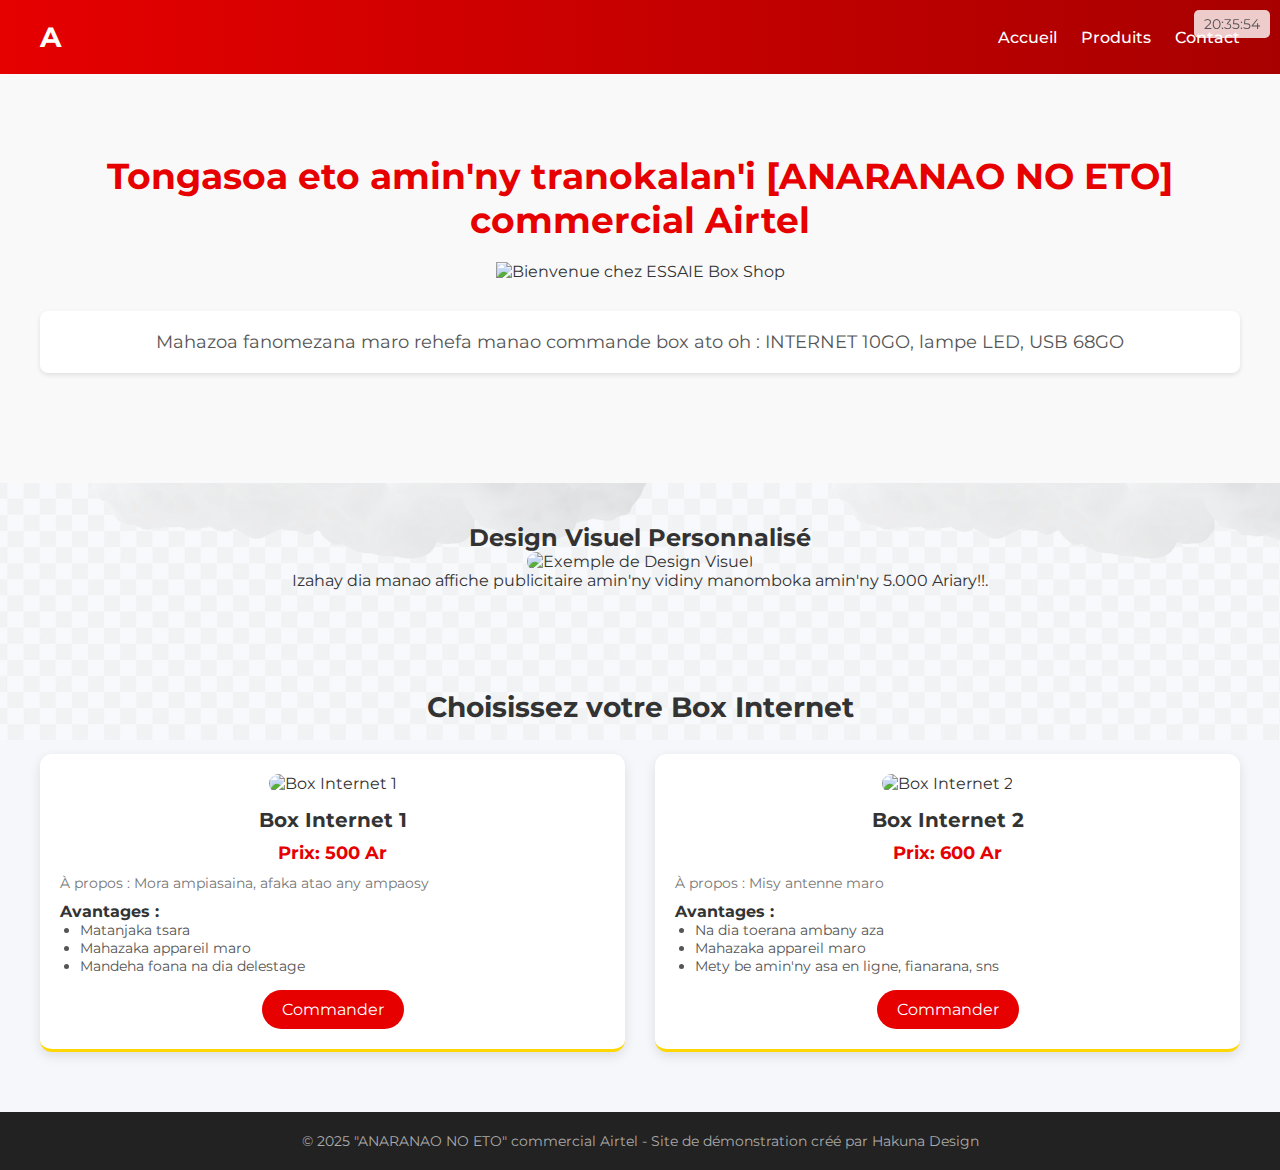
==== index.html @ dbb0df6d "Add fils via upload" ====
<!DOCTYPE html>
<html lang="fr">
<head>
  <meta charset="UTF-8">
  <meta name="viewport" content="width=device-width, initial-scale=1.0">
  <title>Airtel Box Shop - Exemple</title>
  <link href="https://fonts.googleapis.com/css2?family=Montserrat:wght@400;700&display=swap" rel="stylesheet">
  <link rel="stylesheet" href="style.css">
</head>
<body>
  <div class="real-time-clock" id="madagascar-time"></div>
  <div class="cloud-background"></div>
  <header>
    <div class="logo">A</div>
    <nav>
      <a href="#">Accueil</a>
      <a href="#produits">Produits</a>
      <a href="#contact">Contact</a>
    </nav>
  </header>

  <section class="hero-home">
    <h1>Tongasoa eto amin'ny tranokalan'i [ANARANAO NO ETO] commercial Airtel</h1>
    <img src="imagefx.jpg" alt="Bienvenue chez ESSAIE Box Shop">
    <div class="bonus-info">
      <p>Mahazoa fanomezana maro rehefa manao commande box ato oh : INTERNET 10GO, lampe LED, USB 68GO</p>
    </div>
  </section>

  <section class="visual-design">
    <h2>Design Visuel Personnalisé</h2>
    <img src="imagefx.jpg" alt="Exemple de Design Visuel">
    <p>Izahay dia manao affiche publicitaire amin'ny vidiny manomboka amin'ny 5.000 Ariary!!.</p>
  </section>

  <section class="product-selection" id="produits">
    <h2>Choisissez votre Box Internet</h2>
    <div class="product-list">
      <div class="product-item">
        <img src="imagefx.jpg" alt="Box Internet 1">
        <h3>Box Internet 1</h3>
        <div class="price">Prix: 500 Ar</div>
        <p class="about">À propos : Mora ampiasaina, afaka atao any ampaosy</p>
        <div class="advantages">
          <h4>Avantages :</h4>
          <ul>
            <li>Matanjaka tsara</li>
            <li>Mahazaka appareil maro</li>
            <li>Mandeha foana na dia delestage</li>
          </ul>
        </div>
        <a href="commander.html?" class="commander-btn">Commander</a>
      </div>
      <div class="product-item">
        <img src="imagefx.jpg" alt="Box Internet 2">
        <h3>Box Internet 2</h3>
        <div class="price">Prix: 600 Ar</div>
        <p class="about">À propos : Misy antenne maro </p>
        <div class="advantages">
          <h4>Avantages :</h4>
          <ul>
            <li>Na dia toerana ambany aza</li>
            <li>Mahazaka appareil maro</li>
            <li>Mety be amin'ny asa en ligne, fianarana, sns</li>
          </ul>
        </div>
        <a href="commander.html?produit=box2&prix=600&nom=Box+Internet+2" class="commander-btn">Commander</a>
      </div>
    </div>
  </section>

  <footer>
    &copy; 2025 "ANARANAO NO ETO" commercial Airtel - Site de démonstration créé par Hakuna Design
  </footer>

  <script src="script.js"></script>
</body>
</html>
---- style.css ----
/* Styles CSS globaux pour le site avec effets */
* { margin: 0; padding: 0; box-sizing: border-box; }
body {
  font-family: 'Montserrat', sans-serif;
  background: #f5f7fa;
  color: #333;
  position: relative; /* Pour positionner les nuages */
  overflow-x: hidden; /* Empêche la barre de défilement horizontale */
}

/* Heure en temps réel */
.real-time-clock {
  position: fixed; /* Reste en haut même si on défile */
  top: 10px;
  right: 10px;
  background-color: rgba(255, 255, 255, 0.8);
  padding: 5px 10px;
  border-radius: 5px;
  font-size: 14px;
  color: #555;
  z-index: 1000; /* Pour être au-dessus des autres éléments */
}

header {
  background: linear-gradient(to right, #e60000, #a80000);
  color: white;
  padding: 20px 40px;
  display: flex;
  justify-content: space-between;
  align-items: center;
  z-index: 10; /* Pour être au-dessus des nuages */
  position: relative;
}
header .logo { font-size: 28px; font-weight: bold; }
nav a { color: white; margin-left: 20px; text-decoration: none; font-weight: 500; }
.hero-home { background-color: #f9f9f9; padding: 80px 40px; text-align: center; position: relative; z-index: 10; }
.hero-home h1 { font-size: 36px; margin-bottom: 20px; color: #e60000; }
.hero-home img { max-width: 300px; height: auto; margin-bottom: 30px; }
.bonus-info { background-color: #fff; padding: 20px; border-radius: 8px; box-shadow: 0 2px 5px rgba(0,0,0,0.1); margin-bottom: 30px; position: relative; z-index: 10; }
.bonus-info p { font-size: 18px; color: #555; }
.visual-design { text-align: center; padding: 40px 40px; position: relative; z-index: 10; }
.visual-design img { max-width: 80%; height: auto; border-radius: 10px; }
.product-selection { padding: 60px 40px; text-align: center; position: relative; z-index: 10; }
.product-selection h2 { font-size: 28px; margin-bottom: 30px; }
.product-list { display: flex; justify-content: space-around; flex-wrap: wrap; gap: 30px; }
.product-item {
  background-color: #fff;
  border-radius: 12px;
  box-shadow: 0 4px 12px rgba(0,0,0,0.1);
  padding: 20px;
  text-align: center;
  width: calc(50% - 15px);
  border-bottom: 3px solid gold; /* Touche or */
}
.product-item img { max-width: 100%; height: auto; border-radius: 10px; margin-bottom: 15px; }
.product-item h3 { margin-bottom: 10px; font-size: 20px; }
.product-item .price { color: #e60000; font-weight: bold; font-size: 18px; margin-bottom: 10px; }
.product-item .about { color: #777; font-size: 14px; margin-bottom: 10px; text-align: left; }
.product-item .advantages { text-align: left; margin-bottom: 15px; }
.product-item .advantages ul { list-style-type: disc; padding-left: 20px; font-size: 14px; color: #555; }
.product-item .commander-btn {
  background: #e60000;
  color: white;
  padding: 10px 20px;
  border: none;
  border-radius: 20px;
  cursor: pointer;
  text-decoration: none;
  display: inline-block;
  transition: background-color 0.3s ease;
}
.product-item .commander-btn:hover {
  background-color: #a80000; /* Assombrissement au survol */
}
footer { background: #222; color: #aaa; text-align: center; padding: 20px; font-size: 14px; position: relative; z-index: 10; }

/* Animation de nuages */
.cloud-background {
  position: absolute;
  top: 0;
  left: 0;
  width: 200%; /* Plus large que la fenêtre pour l'effet de défilement continu */
  height: 100%;
  background: url('cloud-pattern.png') repeat-x; /* Remplacez par votre motif de nuages */
  opacity: 0.3; /* Rendre les nuages subtils */
  animation: moveClouds 15s linear infinite; /* Animation lente et continue */
  z-index: 1; /* Placer les nuages en arrière-plan */
}

@keyframes moveClouds {
  0% { transform: translateX(0); }
  100% { transform: translateX(-100%); }
}
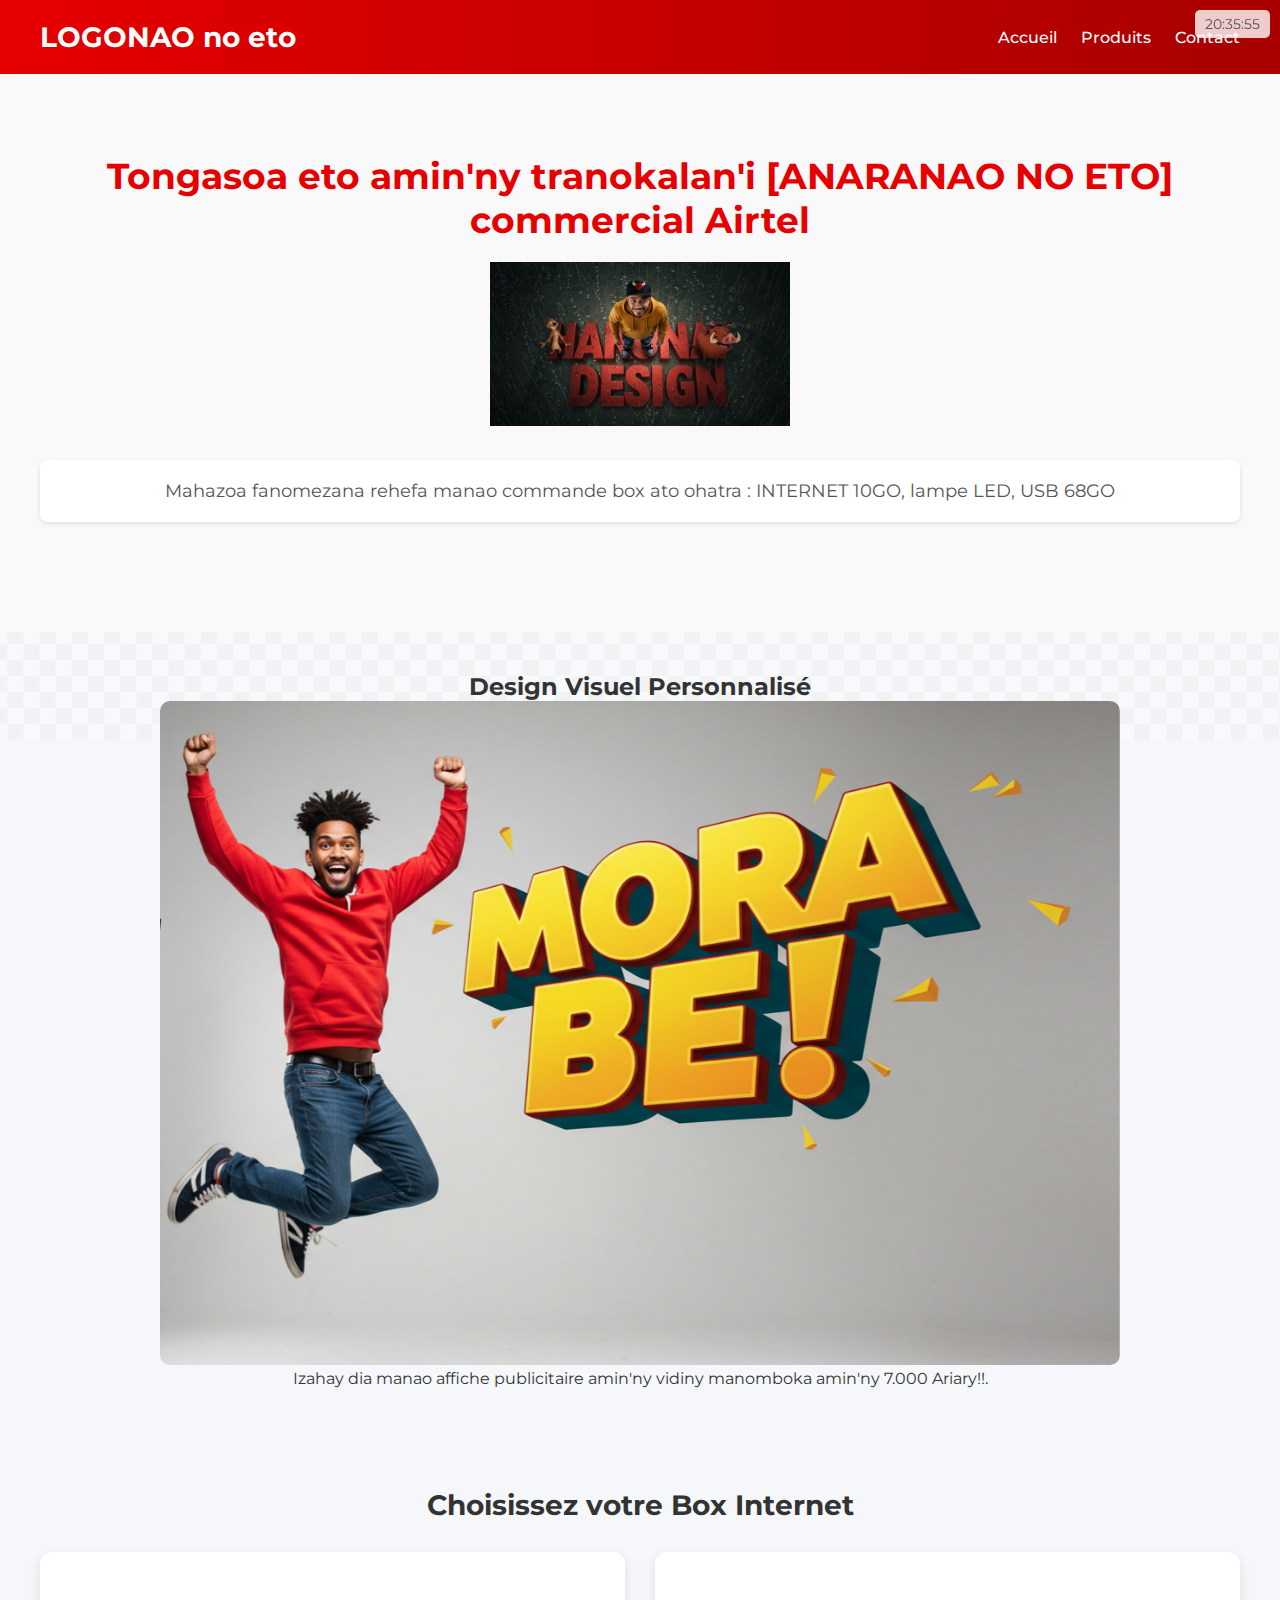
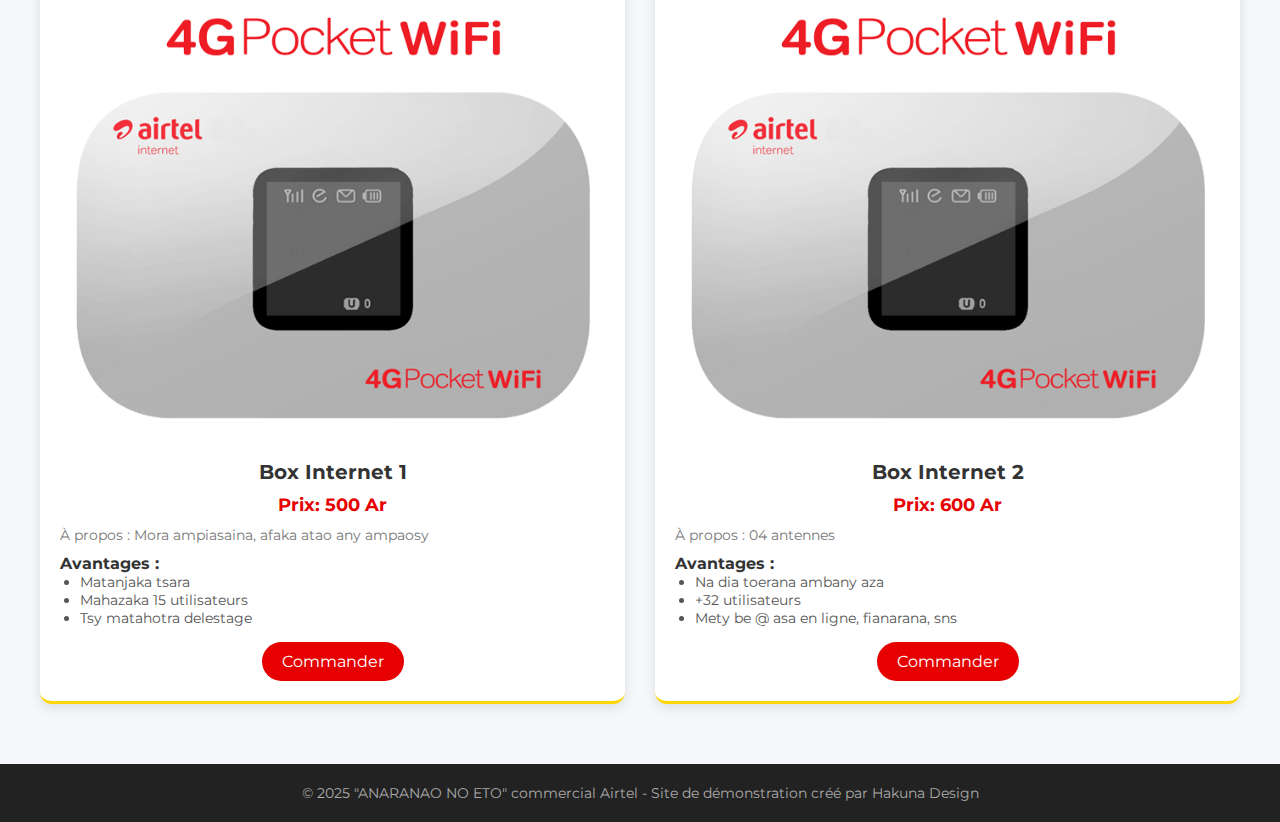
==== commit ed4aae80: "Add files via upload" ====
--- a/index.html
+++ b/index.html
@@ -11,7 +11,7 @@
   <div class="real-time-clock" id="madagascar-time"></div>
   <div class="cloud-background"></div>
   <header>
-    <div class="logo">A</div>
+    <div class="logo">LOGONAO no eto</div>
     <nav>
       <a href="#">Accueil</a>
       <a href="#produits">Produits</a>
@@ -23,21 +23,21 @@
     <h1>Tongasoa eto amin'ny tranokalan'i [ANARANAO NO ETO] commercial Airtel</h1>
     <img src="imagefx.jpg" alt="Bienvenue chez ESSAIE Box Shop">
     <div class="bonus-info">
-      <p>Mahazoa fanomezana maro rehefa manao commande box ato oh : INTERNET 10GO, lampe LED, USB 68GO</p>
+      <p>Mahazoa fanomezana rehefa manao commande box ato ohatra : INTERNET 10GO, lampe LED, USB 68GO</p>
     </div>
   </section>
 
   <section class="visual-design">
     <h2>Design Visuel Personnalisé</h2>
-    <img src="imagefx.jpg" alt="Exemple de Design Visuel">
-    <p>Izahay dia manao affiche publicitaire amin'ny vidiny manomboka amin'ny 5.000 Ariary!!.</p>
+    <img src="saute.jpg" alt="Exemple de Design Visuel">
+    <p>Izahay dia manao affiche publicitaire amin'ny vidiny manomboka amin'ny 7.000 Ariary!!.</p>
   </section>
 
   <section class="product-selection" id="produits">
     <h2>Choisissez votre Box Internet</h2>
     <div class="product-list">
       <div class="product-item">
-        <img src="imagefx.jpg" alt="Box Internet 1">
+        <img src="box.jpg" alt="Box Internet 1">
         <h3>Box Internet 1</h3>
         <div class="price">Prix: 500 Ar</div>
         <p class="about">À propos : Mora ampiasaina, afaka atao any ampaosy</p>
@@ -45,23 +45,23 @@
           <h4>Avantages :</h4>
           <ul>
             <li>Matanjaka tsara</li>
-            <li>Mahazaka appareil maro</li>
-            <li>Mandeha foana na dia delestage</li>
+            <li>Mahazaka 15 utilisateurs</li>
+            <li>Tsy matahotra delestage</li>
           </ul>
         </div>
         <a href="commander.html?" class="commander-btn">Commander</a>
       </div>
       <div class="product-item">
-        <img src="imagefx.jpg" alt="Box Internet 2">
+        <img src="box.jpg" alt="Box Internet 2">
         <h3>Box Internet 2</h3>
         <div class="price">Prix: 600 Ar</div>
-        <p class="about">À propos : Misy antenne maro </p>
+        <p class="about">À propos : 04 antennes </p>
         <div class="advantages">
           <h4>Avantages :</h4>
           <ul>
             <li>Na dia toerana ambany aza</li>
-            <li>Mahazaka appareil maro</li>
-            <li>Mety be amin'ny asa en ligne, fianarana, sns</li>
+            <li>+32 utilisateurs</li>
+            <li>Mety be @ asa en ligne, fianarana, sns</li>
           </ul>
         </div>
         <a href="commander.html?produit=box2&prix=600&nom=Box+Internet+2" class="commander-btn">Commander</a>
